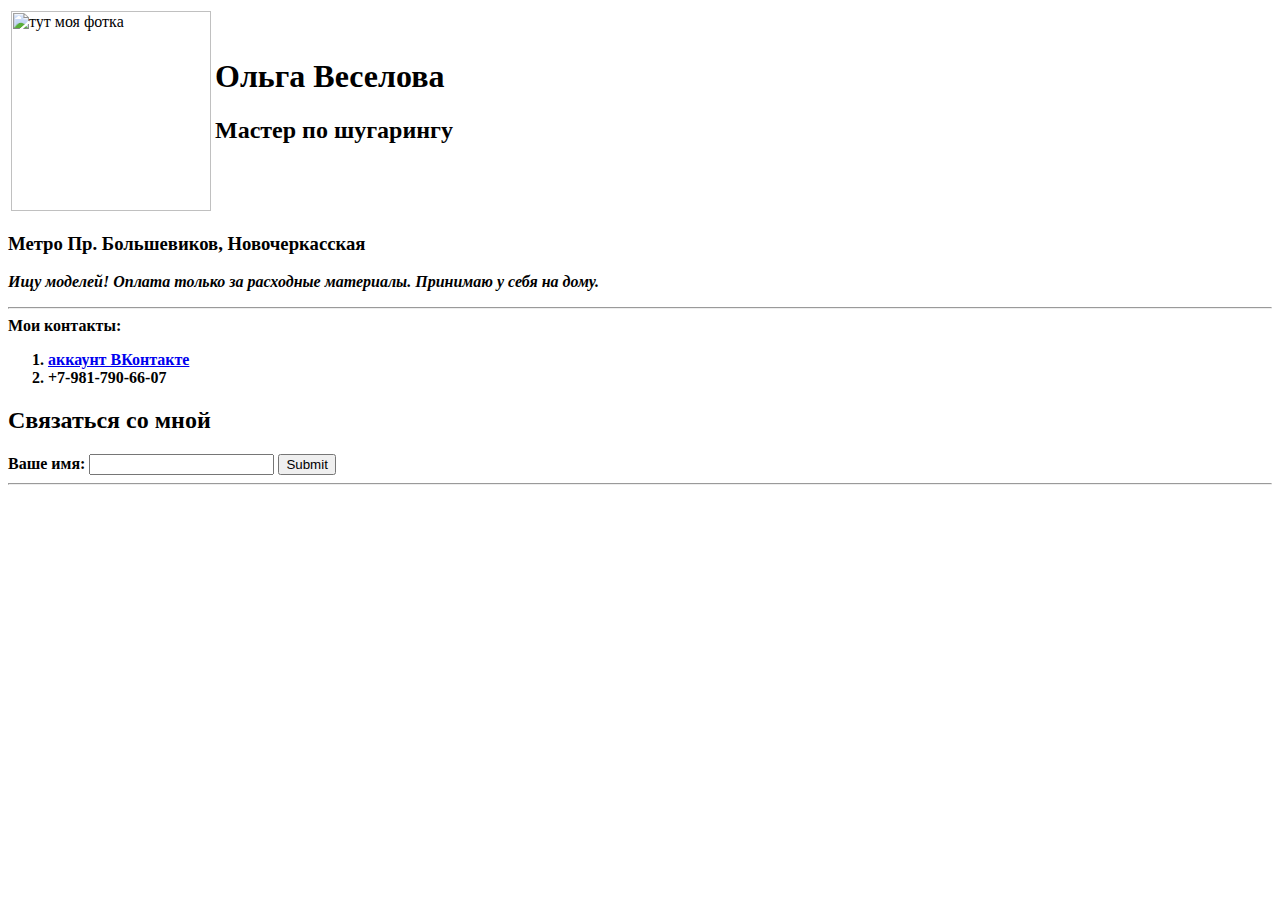
==== index.html @ e8f33f80 "Add files via upload" ====
<html>
<head>
    <title>shugar-veseLOVE</title>

</head>
<meta charset="utf-8" />
<body>
    <table>
        <tr>
            <td>
            <img src="DSC_6541.jpg" width="200"alt="тут моя фотка"/>
            </td>
            <td>
            <h1>Ольга Веселова</h1>
            <h2>Мастер по шугарингу</h2>
            
            </td>
        </tr>
    </table>
    

<p> <h3> <strong>Метро Пр. Большевиков, Новочеркасская</h3>
   <em> Ищу моделей! Оплата только за расходные материалы. Принимаю у себя на дому.</em>
</p>
<hr>
<bodyh2> Мои контакты: </bodyh2>
<p> <ol>
    <li><a href="https://vk.com/id20642062" target="_blank">аккаунт  ВКонтакте</a></li>
        <li> +7-981-790-66-07</li>
    </ol>
    <h2>Связаться со мной</h2>
    <form>
        <label for="name">Ваше имя:</label>
        
       
     <input type="text">
     <input type="submit">  
     <hr>
     <br>
    </form>
    
</body>
</html>
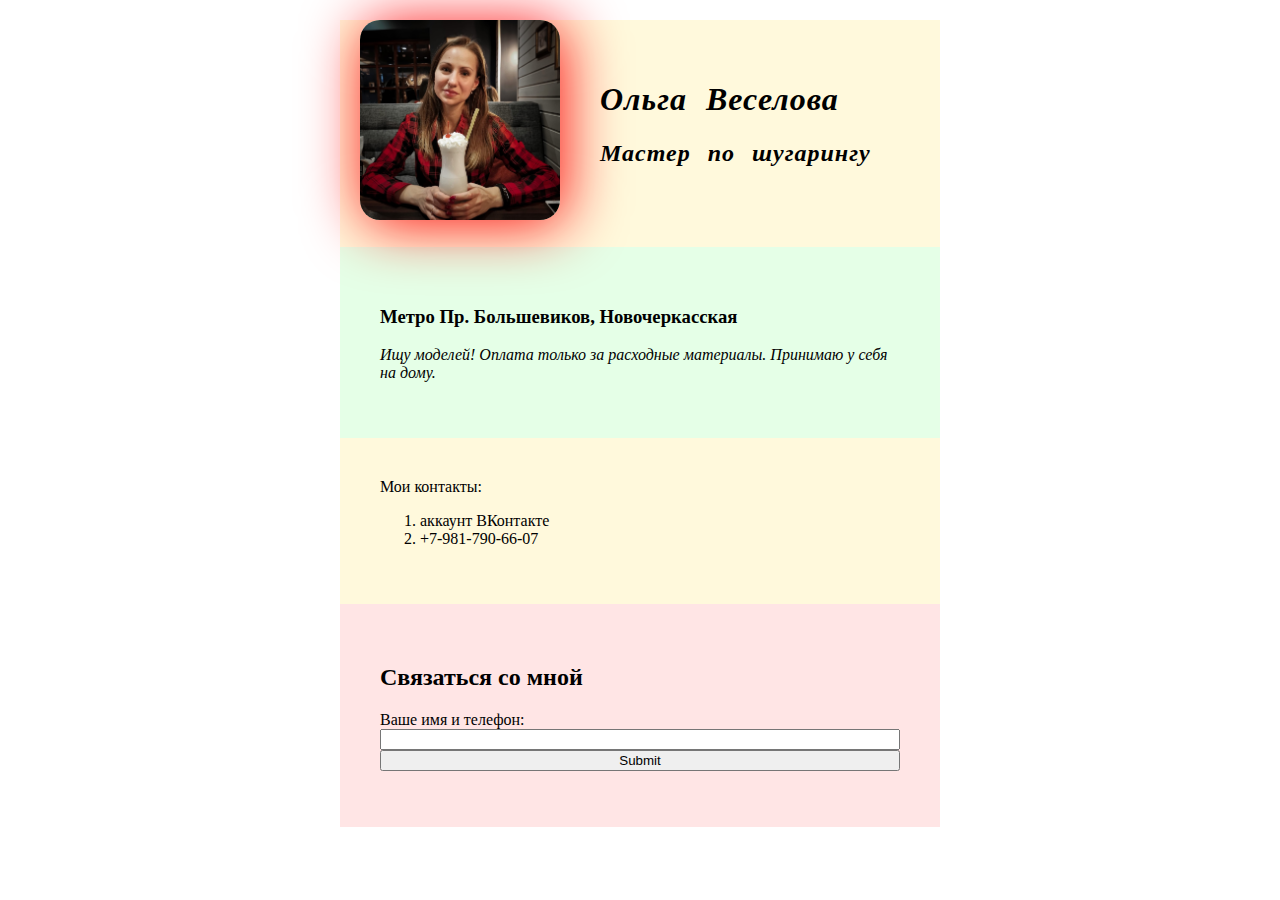
==== commit d2b7d19f: "add styles" ====
--- a/index.html
+++ b/index.html
@@ -1,43 +1,51 @@
-<html>
-<head>
-    <title>shugar-veseLOVE</title>
-
+<div>
+      <div class="fon">
+<div>
+        <title>shugar-veseLOVE</title>
+    <link href="styles.css"
+    rel="stylesheet"/>
+    </div>
 </head>
 <meta charset="utf-8" />
-<body>
-    <table>
-        <tr>
-            <td>
-            <img src="DSC_6541.jpg" width="200"alt="тут моя фотка"/>
-            </td>
-            <td>
+<body> 
+    <div class="card bg-yellow">
+  <div class="info">
+      <img src="./photo.jpg"   alt="тут моя фотка"  class="avatar"/>
+
+  <div class="info-text">
             <h1>Ольга Веселова</h1>
             <h2>Мастер по шугарингу</h2>
-            
-            </td>
-        </tr>
-    </table>
-    
+    </div> 
+    </div>       
+<div class="card bg-green">
+    <div class="adress">
 
-<p> <h3> <strong>Метро Пр. Большевиков, Новочеркасская</h3>
+<p> <h3> Метро Пр. Большевиков, Новочеркасская</h3>
    <em> Ищу моделей! Оплата только за расходные материалы. Принимаю у себя на дому.</em>
 </p>
-<hr>
+
+</div>
+</div>
+<div class="card bg-yellow">  
+<div class="contacts">
 <bodyh2> Мои контакты: </bodyh2>
 <p> <ol>
     <li><a href="https://vk.com/id20642062" target="_blank">аккаунт  ВКонтакте</a></li>
         <li> +7-981-790-66-07</li>
-    </ol>
+    </div>
+</div>
+<div class="card bg-red">     
+</ol>
+ <div class="end">
+     <div class="form-group">
     <h2>Связаться со мной</h2>
     <form>
-        <label for="name">Ваше имя:</label>
+        <label for="name">Ваше имя и телефон:</label>
         
        
      <input type="text">
-     <input type="submit">  
-     <hr>
-     <br>
-    </form>
-    
+     <input type="submit">
+     </form>
+</div>
 </body>
 </html>--- a/styles.css
+++ b/styles.css
@@ -0,0 +1,85 @@
+body {
+ 
+   
+    font-size: 16px;
+    font-weight:10px;
+    font-family:Verdana, Geneva, Tahoma, sans-serif;  unicode-range: U+D00–D7F;
+}
+
+
+.avatar {
+
+   object-fit: cover;
+width: 200px;
+height: 200px;
+border-radius: 10%;
+box-shadow: 4px 4px 60px rgba(252, 10, 10, 10);}
+
+.info {
+   display: flex;
+   margin: 20;
+   font-style:italic;
+  /*text-transform:uppercase;   */
+letter-spacing: 1px;
+word-spacing: 10px;
+font-family: Monotype Corsiva cursive;
+}
+
+/*Box modal*/
+.contacts {
+padding: 40px;
+
+    
+}
+a {
+    color: black;
+    text-decoration:none ;
+}
+a:hover {
+    text-decoration:underline ;
+}
+a:active {
+    
+}
+.fon {
+    width: 600px;
+    margin: auto;
+    font-family: cursive;
+   
+}
+.adress {
+padding: 40px;
+border: 5px ;
+
+}
+.end {
+   padding: 40px; 
+   
+
+}
+.box-model > div {
+  padding: 500px;
+}
+.bg-yellow {
+    background:#fff9dc;
+}
+
+.bg-green {
+    background:#e5ffe7;
+}
+
+.bg-red {
+    background:#ffe5e5;
+}
+.card {
+
+
+}
+
+.info-text {
+    padding: 40px;
+    border: 5px ; 
+}
+.form-group input{
+    width: 100%;
+}
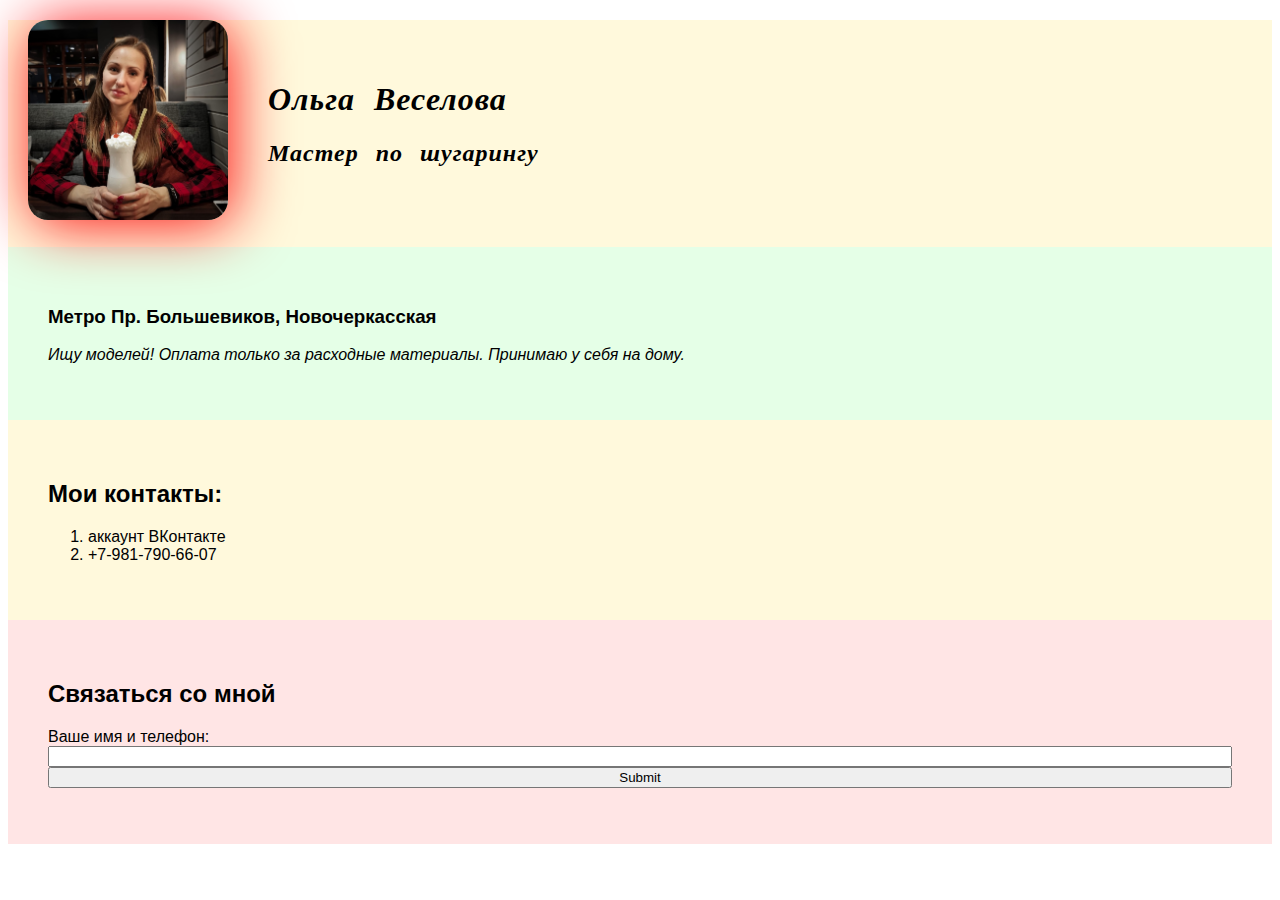
==== commit 712638d5: "fix" ====
--- a/index.html
+++ b/index.html
@@ -1,51 +1,53 @@
-<div>
-      <div class="fon">
-<div>
-        <title>shugar-veseLOVE</title>
-    <link href="styles.css"
-    rel="stylesheet"/>
-    </div>
+<html>
+
+<head>
+    <meta charset="utf-8" />
+    <title>shugar-veseLOVE</title>
+    <link href="styles.css" rel="stylesheet" />
 </head>
-<meta charset="utf-8" />
-<body> 
+
+<body>
     <div class="card bg-yellow">
-  <div class="info">
-      <img src="./photo.jpg"   alt="тут моя фотка"  class="avatar"/>
+        <div class="info">
+            <img src="./photo.jpg" alt="тут моя фотка" class="avatar" />
 
-  <div class="info-text">
-            <h1>Ольга Веселова</h1>
-            <h2>Мастер по шугарингу</h2>
-    </div> 
-    </div>       
-<div class="card bg-green">
-    <div class="adress">
+            <div class="info-text">
+                <h1>Ольга Веселова</h1>
+                <h2>Мастер по шугарингу</h2>
+            </div>
+        </div>
+        <div class="card bg-green">
+            <div class="adress">
 
-<p> <h3> Метро Пр. Большевиков, Новочеркасская</h3>
-   <em> Ищу моделей! Оплата только за расходные материалы. Принимаю у себя на дому.</em>
-</p>
+                <p>
+                <h3> Метро Пр. Большевиков, Новочеркасская</h3>
+                <em> Ищу моделей! Оплата только за расходные материалы. Принимаю у себя на дому.</em>
+                </p>
 
-</div>
-</div>
-<div class="card bg-yellow">  
-<div class="contacts">
-<bodyh2> Мои контакты: </bodyh2>
-<p> <ol>
-    <li><a href="https://vk.com/id20642062" target="_blank">аккаунт  ВКонтакте</a></li>
-        <li> +7-981-790-66-07</li>
-    </div>
-</div>
-<div class="card bg-red">     
-</ol>
- <div class="end">
-     <div class="form-group">
-    <h2>Связаться со мной</h2>
-    <form>
-        <label for="name">Ваше имя и телефон:</label>
-        
-       
-     <input type="text">
-     <input type="submit">
-     </form>
-</div>
+            </div>
+        </div>
+        <div class="card bg-yellow">
+            <div class="contacts">
+                <h2> Мои контакты: </h2>
+                <p>
+                <ol>
+                    <li><a href="https://vk.com/id20642062" target="_blank">аккаунт ВКонтакте</a></li>
+                    <li> +7-981-790-66-07</li>
+            </div>
+        </div>
+        <div class="card bg-red">
+            </ol>
+            <div class="end">
+                <div class="form-group">
+                    <h2>Связаться со мной</h2>
+                    <form>
+                        <label for="name">Ваше имя и телефон:</label>
+
+
+                        <input type="text">
+                        <input type="submit">
+                    </form>
+                </div>
 </body>
+
 </html>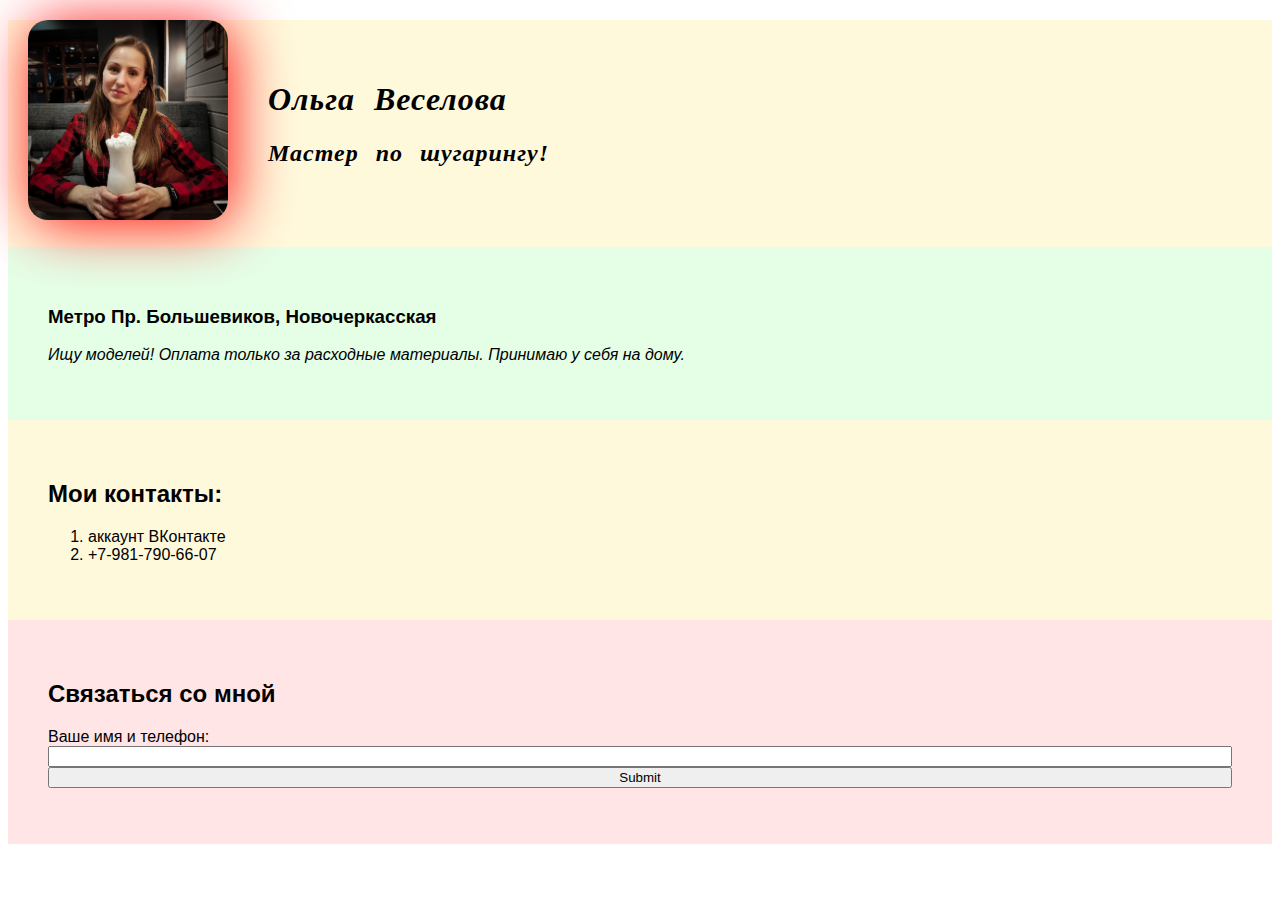
==== commit 20be17e7: "!" ====
--- a/index.html
+++ b/index.html
@@ -13,7 +13,7 @@
 
             <div class="info-text">
                 <h1>Ольга Веселова</h1>
-                <h2>Мастер по шугарингу</h2>
+                <h2>Мастер по шугарингу!</h2>
             </div>
         </div>
         <div class="card bg-green">
